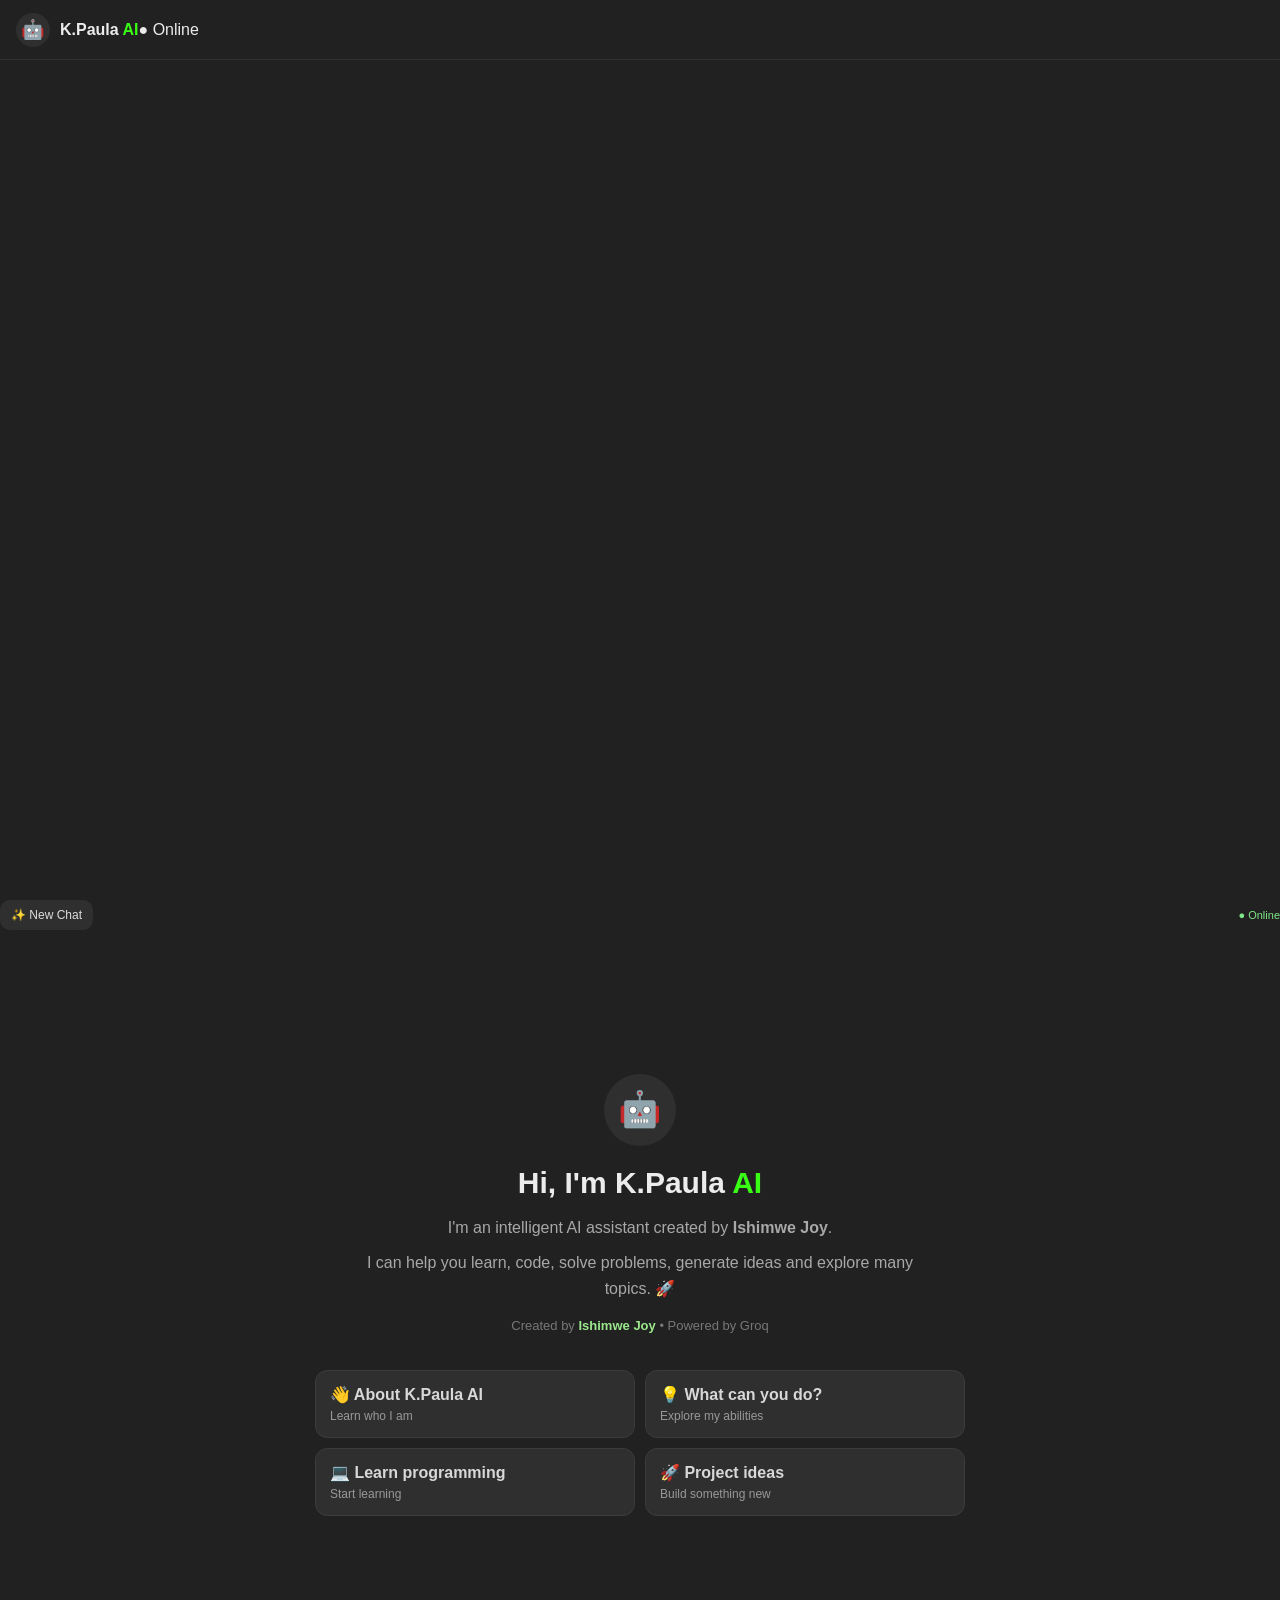
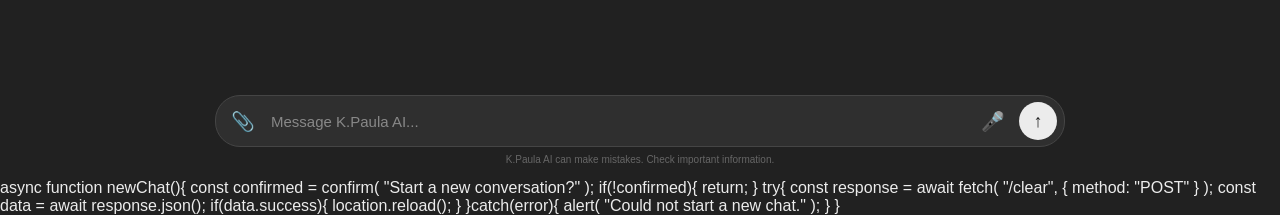
==== templates/index.html @ 1db521ae "Initial K.Paula AI version" ====
<!DOCTYPE html>
<html lang="en">
<head>
<meta charset="UTF-8">
<meta name="viewport" content="width=device-width, initial-scale=1.0">
<title>K.Paula AI</title>

<style>
*{box-sizing:border-box}

html,body{
    margin:0;
    width:100%;
    height:100%;
}

body{
    font-family:-apple-system,BlinkMacSystemFont,"Segoe UI",Roboto,Arial,sans-serif;
    background:#212121;
    color:#ececec;
}

.app{
    width:100%;
    height:100vh;
    display:flex;
    flex-direction:column;
}

/* HEADER */

.header{
    height:60px;
    flex-shrink:0;
    display:flex;
    align-items:center;
    padding:0 16px;
    background:#212121;
    border-bottom:1px solid #303030;
}

.brand{
    display:flex;
    align-items:center;
    gap:10px;
}

.brand-icon{
    width:34px;
    height:34px;
    border-radius:50%;
    display:flex;
    align-items:center;
    justify-content:center;
    background:#2f2f2f;
    font-size:19px;
}

.brand-name{
    font-size:16px;
    font-weight:600;
}

.brand-name span{
    color:#39ff14;
}

.online{
    margin-left:auto;
    font-size:11px;
    color:#7ee787;
}

/* CHAT */

.chat{
    flex:1;
    overflow-y:auto;
    padding-bottom:25px;
    scroll-behavior:smooth;
}

.conversation{
    width:100%;
    max-width:900px;
    margin:auto;
}

/* WELCOME */

.welcome{
    min-height:calc(100vh - 170px);
    display:flex;
    flex-direction:column;
    align-items:center;
    justify-content:center;
    padding:30px 20px;
    text-align:center;
}

.welcome-icon{
    width:72px;
    height:72px;
    border-radius:50%;
    display:flex;
    align-items:center;
    justify-content:center;
    background:#2f2f2f;
    font-size:35px;
    margin-bottom:20px;
}

.welcome h1{
    font-size:30px;
    margin:0 0 10px;
}

.welcome h1 span{
    color:#39ff14;
}

.welcome p{
    max-width:580px;
    margin:5px auto;
    color:#a8a8a8;
    line-height:1.6;
}

.creator{
    margin-top:10px!important;
    font-size:13px;
    color:#777!important;
}

.creator strong{
    color:#9be88c;
}

/* QUICK */

.quick-actions{
    width:100%;
    max-width:650px;
    display:grid;
    grid-template-columns:repeat(2,1fr);
    gap:10px;
    margin-top:28px;
}

.quick{
    background:#2f2f2f;
    border:1px solid #3b3b3b;
    border-radius:12px;
    padding:14px;
    text-align:left;
    color:#d8d8d8;
    cursor:pointer;
}

.quick:hover{
    background:#363636;
    border-color:#555;
}

.quick-title{
    font-weight:600;
    margin-bottom:5px;
}

.quick-text{
    font-size:12px;
    color:#999;
}

/* MESSAGES */

.message{
    width:100%;
    padding:20px;
    display:flex;
    animation:appear .18s ease;
}

@keyframes appear{
    from{
        opacity:0;
        transform:translateY(4px);
    }
    to{
        opacity:1;
        transform:translateY(0);
    }
}

.message.user{
    justify-content:flex-end;
}

.message.ai{
    justify-content:flex-start;
}

.user .message-content{
    max-width:75%;
    background:#303030;
    padding:11px 15px;
    border-radius:18px;
    color:#f1f1f1;
    line-height:1.5;
}

.ai .message-content{
    width:100%;
    max-width:760px;
    color:#ececec;
    line-height:1.65;
}

.ai-header{
    display:flex;
    align-items:center;
    gap:8px;
    margin-bottom:8px;
    font-size:13px;
    color:#aaa;
}

.ai-icon{
    width:25px;
    height:25px;
    border-radius:50%;
    display:flex;
    align-items:center;
    justify-content:center;
    background:#2f2f2f;
    font-size:14px;
}

/* MARKDOWN */

.ai-text p{
    margin:7px 0;
}

.ai-text h1,
.ai-text h2,
.ai-text h3{
    margin:18px 0 8px;
    color:#fff;
}

.ai-text ul,
.ai-text ol{
    padding-left:24px;
}

.ai-text li{
    margin:6px 0;
}

.ai-text strong{
    color:#fff;
}

.ai-text a{
    color:#7ee787;
}

/* CODE */

.code-wrapper{
    margin:12px 0;
    background:#111;
    border:1px solid #333;
    border-radius:10px;
    overflow:hidden;
}

.code-top{
    height:34px;
    display:flex;
    align-items:center;
    justify-content:space-between;
    padding:0 10px;
    background:#181818;
    color:#888;
    font-size:11px;
}

.copy-btn{
    border:0;
    background:#303030;
    color:#ccc;
    border-radius:6px;
    padding:5px 9px;
    font-size:11px;
    cursor:pointer;
}

pre{
    margin:0;
    padding:14px;
    overflow-x:auto;
    font-size:13px;
    line-height:1.55;
}

code{
    font-family:"SFMono-Regular",Consolas,"Liberation Mono",monospace;
}

/* TYPING */

.typing{
    display:none;
    max-width:900px;
    margin:auto;
    padding:0 20px 12px;
    color:#888;
    font-size:12px;
}

/* INPUT */

.input-section{
    flex-shrink:0;
    padding:10px 15px 14px;
    background:#212121;
}

.input-container{
    width:100%;
    max-width:850px;
    margin:auto;
}

.input-box{
    display:flex;
    align-items:center;
    gap:7px;
    padding:6px 7px 6px 8px;
    background:#2f2f2f;
    border:1px solid #454545;
    border-radius:25px;
}

.icon-btn{
    width:38px;
    height:38px;
    flex-shrink:0;
    border:0;
    border-radius:50%;
    background:transparent;
    color:#bbb;
    font-size:19px;
    cursor:pointer;
}

.icon-btn:hover{
    background:#404040;
    color:white;
}

#message{
    flex:1;
    min-width:0;
    border:0;
    outline:0;
    background:transparent;
    color:#fff;
    font-size:15px;
}

#message::placeholder{
    color:#888;
}

#send{
    width:38px;
    height:38px;
    flex-shrink:0;
    border:0;
    border-radius:50%;
    background:#ececec;
    color:#202020;
    font-size:18px;
    cursor:pointer;
}

#send:disabled{
    opacity:.4;
}

/* ATTACH MENU */

.attach-menu{
    position:fixed;
    bottom:82px;
    left:15px;
    display:none;
    flex-direction:column;
    gap:7px;
    padding:8px;
    background:#2f2f2f;
    border:1px solid #444;
    border-radius:14px;
    box-shadow:0 8px 30px rgba(0,0,0,.4);
}

.attach-item{
    border:0;
    background:#383838;
    color:#eee;
    padding:11px 15px;
    border-radius:10px;
    text-align:left;
    cursor:pointer;
}

.attach-item:hover{
    background:#454545;
}

/* PHOTO PREVIEW */

.preview{
    display:none;
    position:relative;
    margin-bottom:8px;
}

.preview img{
    width:75px;
    height:75px;
    object-fit:cover;
    border-radius:12px;
    border:1px solid #555;
}

.remove-photo{
    position:absolute;
    top:-6px;
    left:65px;
    width:22px;
    height:22px;
    border:0;
    border-radius:50%;
    background:#e74c3c;
    color:white;
    cursor:pointer;
}

.disclaimer{
    text-align:center;
    margin-top:7px;
    font-size:10px;
    color:#666;
}

/* MOBILE */

@media(max-width:600px){

    .header{
        height:58px;
    }

    .message{
        padding:16px 13px;
    }

    .user .message-content{
        max-width:84%;
    }

    .welcome{
        min-height:calc(100vh - 160px);
        padding:20px 15px;
    }

    .welcome h1{
        font-size:27px;
    }

    .welcome-icon{
        width:64px;
        height:64px;
        font-size:30px;
    }

    .quick-actions{
        grid-template-columns:1fr;
    }

    .ai .message-content{
        max-width:100%;
    }
}
</style>
</head>

<body>

<div class="app">

<header class="header">

    <div class="brand">

        <div class="brand-icon">
            🤖
        </div>

        <div class="brand-name">
            K.Paula <span>AI</span>
        </div>

    </div>

        ● Online
</div><div style="
    margin-left:auto;
    display:flex;
    align-items:center;
    gap:12px;
">

    <button
        onclick="newChat()"
        style="
            border:0;
            background:#2f2f2f;
            color:#ddd;
            border-radius:10px;
            padding:8px 11px;
            cursor:pointer;
            font-size:12px;
        "
    >
        ✨ New Chat
    </button>

    <div class="online">
        ● Online
    </div>

</div>

</header>


<main id="chat" class="chat">

<div class="conversation">

<section id="welcome" class="welcome">

    <div class="welcome-icon">
        🤖
    </div>

    <h1>
        Hi, I'm K.Paula <span>AI</span>
    </h1>

    <p>
        I'm an intelligent AI assistant created by
        <strong>Ishimwe Joy</strong>.
    </p>

    <p>
        I can help you learn, code, solve problems,
        generate ideas and explore many topics. 🚀
    </p>

    <p class="creator">
        Created by <strong>Ishimwe Joy</strong>
        • Powered by Groq
    </p>

    <div class="quick-actions">

        <div class="quick"
             onclick="quickMessage('Who are you and who created you?')">

            <div class="quick-title">
                👋 About K.Paula AI
            </div>

            <div class="quick-text">
                Learn who I am
            </div>

        </div>

        <div class="quick"
             onclick="quickMessage('What can you help me with?')">

            <div class="quick-title">
                💡 What can you do?
            </div>

            <div class="quick-text">
                Explore my abilities
            </div>

        </div>

        <div class="quick"
             onclick="quickMessage('Teach me something useful about programming')">

            <div class="quick-title">
                💻 Learn programming
            </div>

            <div class="quick-text">
                Start learning
            </div>

        </div>

        <div class="quick"
             onclick="quickMessage('Give me an interesting technology project idea')">

            <div class="quick-title">
                🚀 Project ideas
            </div>

            <div class="quick-text">
                Build something new
            </div>

        </div>

    </div>

</section>

</div>

</main>


<div id="typing" class="typing">
    🤖 K.Paula AI is thinking...
</div>


<section class="input-section">

<div class="input-container">

    <!-- PHOTO PREVIEW -->

    <div id="preview" class="preview">

        <img id="previewImage">

        <button
            class="remove-photo"
            onclick="removePhoto()">
            ×
        </button>

    </div>


    <!-- ATTACH MENU -->

    <div id="attachMenu" class="attach-menu">

        <button
            class="attach-item"
            onclick="openCamera()">
            📷 Take photo
        </button>

        <button
            class="attach-item"
            onclick="openGallery()">
            🖼️ Choose photo
        </button>

    </div>


    <div class="input-box">

        <button
            class="icon-btn"
            onclick="toggleAttachMenu()"
            aria-label="Attach">
            📎
        </button>

        <input
            id="message"
            type="text"
            placeholder="Message K.Paula AI..."
            autocomplete="off">

        <button
            class="icon-btn"
            onclick="startVoice()"
            aria-label="Voice">
            🎤
        </button>

        <button
            id="send"
            onclick="sendMessage()"
            aria-label="Send">
            ↑
        </button>

    </div>

    <div class="disclaimer">
        K.Paula AI can make mistakes. Check important information.
    </div>

</div>

</section>

</div>


<!-- HIDDEN FILE INPUTS -->

<input
    id="cameraInput"
    type="file"
    accept="image/*"
    capture="environment"
    hidden>

<input
    id="galleryInput"
    type="file"
    accept="image/*"
    hidden>


<script>

const input =
    document.getElementById("message");

const chat =
    document.getElementById("chat");

const welcome =
    document.getElementById("welcome");

const typing =
    document.getElementById("typing");

const sendButton =
    document.getElementById("send");

const attachMenu =
    document.getElementById("attachMenu");

const cameraInput =
    document.getElementById("cameraInput");

const galleryInput =
    document.getElementById("galleryInput");

const preview =
    document.getElementById("preview");

const previewImage =
    document.getElementById("previewImage");


let selectedPhoto = null;


/* ================= MARKDOWN ================= */

function markdownToHTML(text){

    let html = text;

    html = html
        .replace(/&/g,"&amp;")
        .replace(/</g,"&lt;")
        .replace(/>/g,"&gt;");

    html = html.replace(
        /```(\w+)?\n?([\s\S]*?)```/g,
        function(match,language,code){

            const lang =
                language || "code";

            const encoded =
                encodeURIComponent(
                    code.trim()
                );

            return `
            <div class="code-wrapper">

                <div class="code-top">

                    <span>${lang}</span>

                    <button
                        class="copy-btn"
                        onclick="copyCode(this,'${encoded}')">
                        Copy
                    </button>

                </div>

                <pre><code>${code.trim()}</code></pre>

            </div>`;
        }
    );

    html = html.replace(
        /\*\*(.*?)\*\*/g,
        "<strong>$1</strong>"
    );

    html = html.replace(
        /`([^`]+)`/g,
        "<code>$1</code>"
    );

    html = html.replace(
        /^### (.*)$/gm,
        "<h3>$1</h3>"
    );

    html = html.replace(
        /^## (.*)$/gm,
        "<h2>$1</h2>"
    );

    html = html.replace(
        /^# (.*)$/gm,
        "<h1>$1</h1>"
    );

    html = html.replace(
        /^[-*]\s+(.*)$/gm,
        "• $1"
    );

    html = html.replace(
        /\n/g,
        "<br>"
    );

    return html;
}


/* ================= ADD MESSAGE ================= */

function addMessage(text,type){

    if(welcome){
        welcome.style.display="none";
    }

    const row =
        document.createElement("div");

    row.className =
        "message " + type;

    const content =
        document.createElement("div");

    content.className =
        "message-content";

    if(type === "ai"){

        content.innerHTML = `

            <div class="ai-header">

                <div class="ai-icon">
                    🤖
                </div>

                <span>
                    K.Paula AI
                </span>

            </div>

            <div class="ai-text">
                ${markdownToHTML(text)}
            </div>

            <div style="
                margin-top:10px;
                display:flex;
                gap:7px;
            ">

                <button
                    class="copy-btn"
                    onclick="speakText(this)"
                    data-text="${encodeURIComponent(text)}">
                    🔊 Read aloud
                </button>

                <button
                    class="copy-btn"
                    onclick="stopSpeaking()">
                    ⏹️ Stop
                </button>

            </div>

        `;

    }else{

        content.textContent =
            text;

    }

    row.appendChild(content);

    chat
        .querySelector(".conversation")
        .appendChild(row);

    chat.scrollTop =
        chat.scrollHeight;

    return content;
}


/* ================= VOICE RESPONSE ================= */

function speakText(button){

    try{

        stopSpeaking();

        const encoded =
            button.getAttribute("data-text");

        const text =
            decodeURIComponent(encoded);

        if(!text){
            return;
        }

        const speech =
            new SpeechSynthesisUtterance(text);

        speech.lang = "en-US";

        speech.rate = 0.95;

        speech.pitch = 1;

        speech.volume = 1;

        speech.onstart = function(){

            button.textContent =
                "🔊 Speaking...";

        };

        speech.onend = function(){

            button.textContent =
                "🔊 Read aloud";

        };

        speech.onerror = function(){

            button.textContent =
                "🔊 Read aloud";

        };

        window.speechSynthesis.speak(
            speech
        );

    }catch(error){

        console.log(
            "Speech error:",
            error
        );

    }

}


function stopSpeaking(){

    if(
        "speechSynthesis" in window
    ){

        window.speechSynthesis.cancel();

    }

}


/* ================= QUICK MESSAGE ================= */

function quickMessage(text){

    input.value = text;

    sendMessage();

}


/* ================= ATTACH MENU ================= */

function toggleAttachMenu(){

    if(
        attachMenu.style.display ===
        "flex"
    ){

        attachMenu.style.display =
            "none";

    }else{

        attachMenu.style.display =
            "flex";

    }

}


function openCamera(){

    attachMenu.style.display =
        "none";

    cameraInput.click();

}


function openGallery(){

    attachMenu.style.display =
        "none";

    galleryInput.click();

}


/* ================= PHOTO ================= */

function handlePhoto(file){

    if(!file){
        return;
    }

    if(!file.type.startsWith("image/")){

        alert(
            "Please choose an image."
        );

        return;
    }

    selectedPhoto = file;

    const reader =
        new FileReader();

    reader.onload =
        function(event){

            previewImage.src =
                event.target.result;

            preview.style.display =
                "block";

        };

    reader.readAsDataURL(file);

}


cameraInput.addEventListener(
    "change",
    function(){

        handlePhoto(
            this.files[0]
        );

    }
);


galleryInput.addEventListener(
    "change",
    function(){

        handlePhoto(
            this.files[0]
        );

    }
);


function removePhoto(){

    selectedPhoto = null;

    previewImage.src = "";

    preview.style.display =
        "none";

    cameraInput.value = "";

    galleryInput.value = "";

}


/* ================= VOICE ================= */

function startVoice(){

    const SpeechRecognition =
        window.SpeechRecognition ||
        window.webkitSpeechRecognition;

    if(!SpeechRecognition){

        alert(
            "Voice input is not supported by this browser."
        );

        return;
    }

    const recognition =
        new SpeechRecognition();

    recognition.lang =
        "en-US";

    recognition.interimResults =
        false;

    recognition.continuous =
        false;

    recognition.onstart =
        function(){

            input.placeholder =
                "🎤 Listening...";

        };

    recognition.onresult =
        function(event){

            const text =
                event.results[0][0].transcript;

            input.value =
                text;

        };

    recognition.onerror =
        function(){

            input.placeholder =
                "Message K.Paula AI...";

        };

    recognition.onend =
        function(){

            input.placeholder =
                "Message K.Paula AI...";

        };

    recognition.start();

}


/* ================= COPY CODE ================= */

async function copyCode(button,encoded){

    try{

        const code =
            decodeURIComponent(encoded);

        await navigator.clipboard
            .writeText(code);

        button.textContent =
            "Copied ✓";

        setTimeout(
            function(){

                button.textContent =
                    "Copy";

            },
            1500
        );

    }catch(error){

        button.textContent =
            "Copy failed";

    }

}


/* ================= SEND ================= */

async function sendMessage(){

    const message = input.value.trim();

    if(!message && !selectedPhoto){
        return;
    }

    addMessage(
        selectedPhoto
            ? "📷 " + selectedPhoto.name +
              (message ? "\n" + message : "")
            : message,
        "user"
    );

    input.value = "";

    sendButton.disabled = true;
    typing.style.display = "block";

    const thinking = addMessage(
        "🤔 K.Paula AI is thinking...",
        "ai"
    );

    try {

        const formData = new FormData();

        formData.append(
            "message",
            message
        );

        if(selectedPhoto){

            formData.append(
                "image",
                selectedPhoto
            );

        }

        const response = await fetch(
            "/chat",
            {
                method: "POST",
                body: formData
            }
        );

        const data =
            await response.json();

        if(response.ok){

            thinking.innerHTML = `

                <div class="ai-header">

                    <div class="ai-icon">
                        🤖
                    </div>

                    <span>
                        K.Paula AI
                    </span>

                </div>

                <div class="ai-text">
                    ${markdownToHTML(
                        data.reply ||
                        "I didn't receive a response."
                    )}
                </div>

                <div style="
                    margin-top:10px;
                    display:flex;
                    gap:7px;
                ">

                    <button
                        class="copy-btn"
                        onclick="speakText(this)"
                        data-text="${encodeURIComponent(
                            data.reply || ""
                        )}">
                        🔊 Read aloud
                    </button>

                    <button
                        class="copy-btn"
                        onclick="stopSpeaking()">
                        ⏹️ Stop
                    </button>

                </div>

            `;

        }else{

            thinking.innerHTML = `

                <div class="ai-header">

                    <div class="ai-icon">
                        🤖
                    </div>

                    <span>
                        K.Paula AI
                    </span>

                </div>

                <div class="ai-text">
                    ⚠️ ${
                        data.reply ||
                        "Something went wrong."
                    }
                </div>

            `;

        }

    } catch(error) {

        console.error(error);

        thinking.innerHTML = `

            <div class="ai-header">

                <div class="ai-icon">
                    🤖
                </div>

                <span>
                    K.Paula AI
                </span>

            </div>

            <div class="ai-text">
                ❌ I couldn't connect to K.Paula AI.
                Please check the server.
            </div>

        `;

    }

    typing.style.display = "none";

    sendButton.disabled = false;

    input.focus();

    removePhoto();
}

/* ================= ENTER ================= */

input.addEventListener(
    "keydown",
    function(event){

        if(event.key === "Enter"){

            event.preventDefault();

            sendMessage();

        }

    }
);


/* ================= CLOSE MENU ================= */

document.addEventListener(
    "click",
    function(event){

        if(
            !event.target.closest(".input-box") &&
            !event.target.closest(".attach-menu")
        ){

            attachMenu.style.display =
                "none";

        }

    }
);

</script>async function newChat(){

    const confirmed =
        confirm(
            "Start a new conversation?"
        );

    if(!confirmed){
        return;
    }

    try{

        const response =
            await fetch(
                "/clear",
                {
                    method: "POST"
                }
            );

        const data =
            await response.json();

        if(data.success){

            location.reload();

        }

    }catch(error){

        alert(
            "Could not start a new chat."
        );

    }

}

</body>
</html>
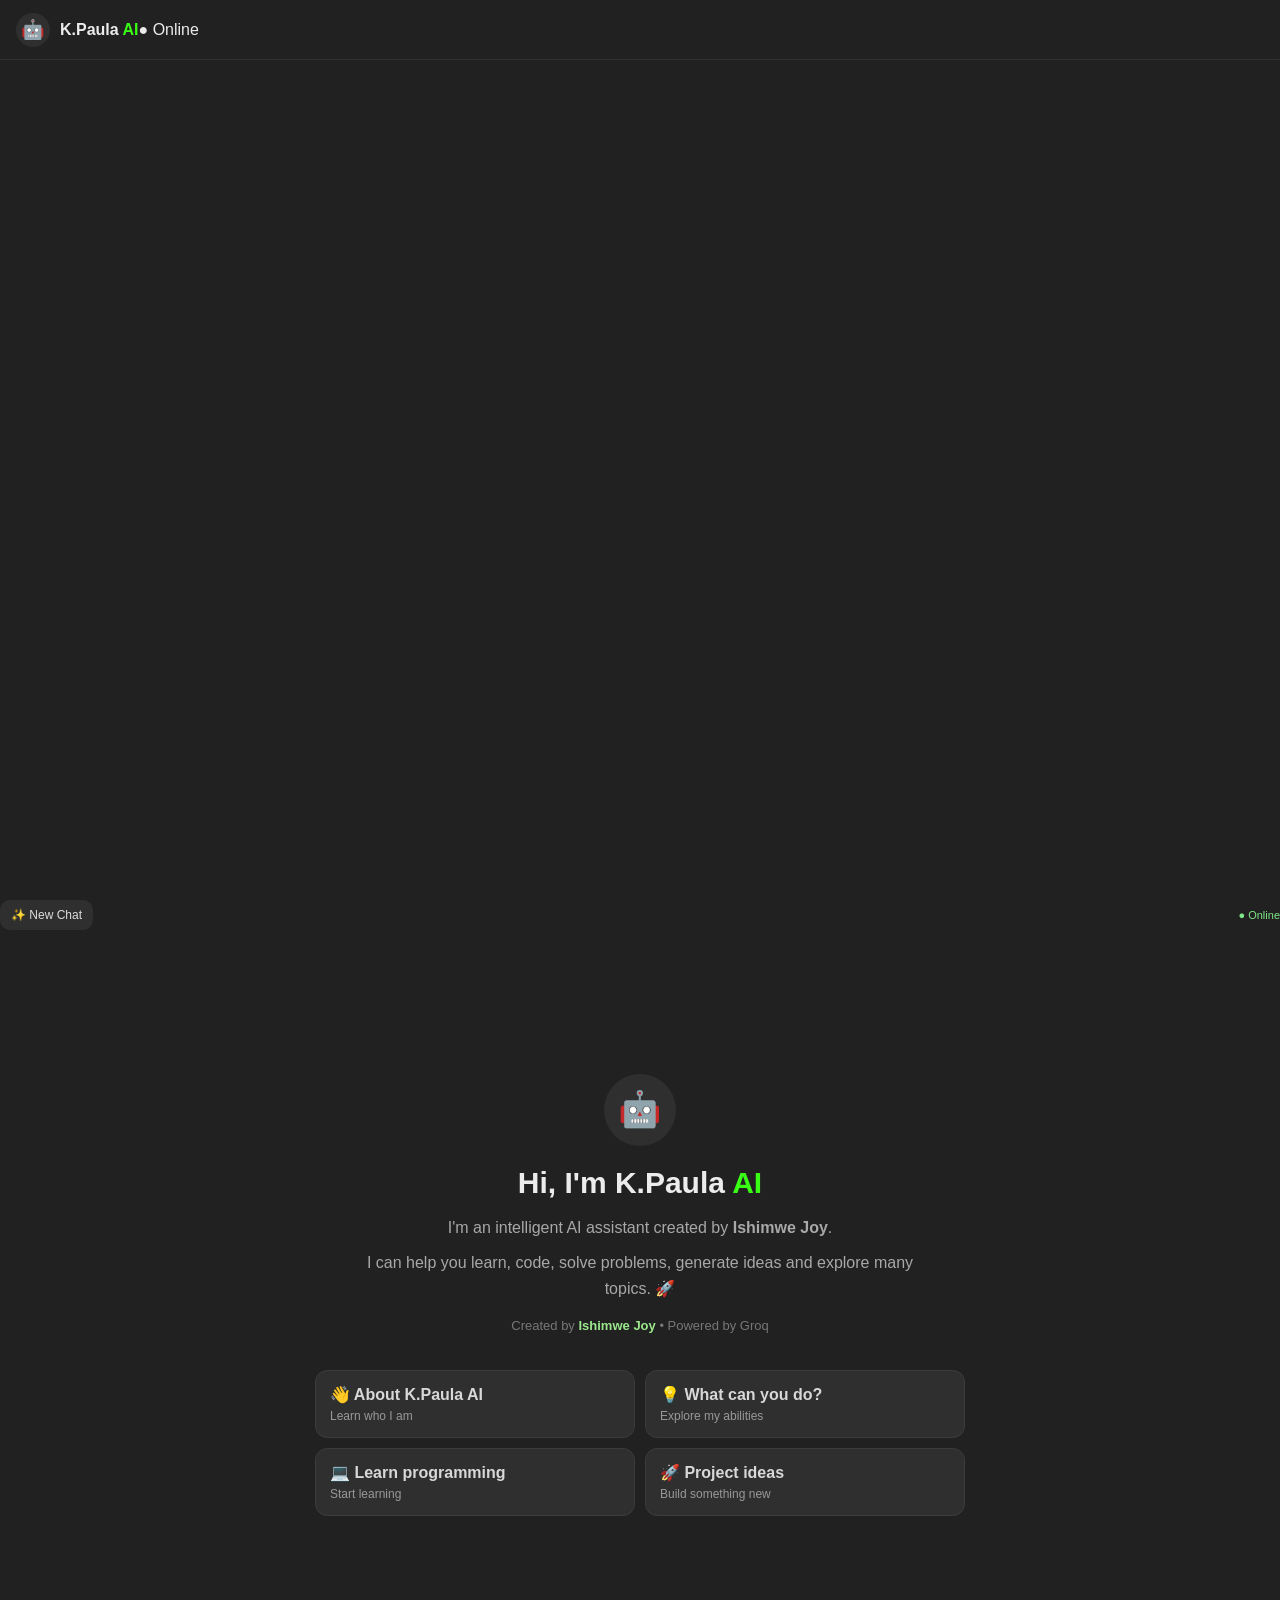
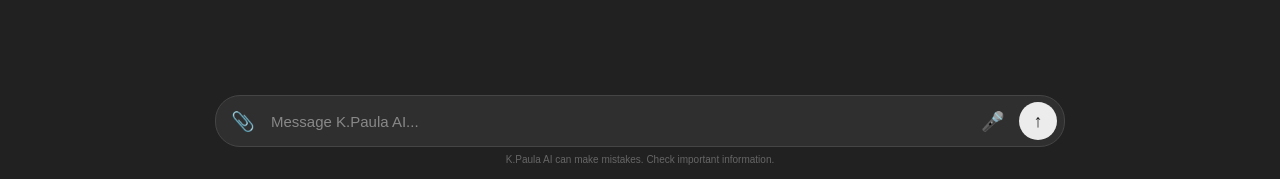
==== commit 453f6ee2: "Fix new chat script" ====
--- a/templates/index.html
+++ b/templates/index.html
@@ -1463,7 +1463,7 @@
     }
 );
 
-</script>async function newChat(){
+async function newChat(){
 
     const confirmed =
         confirm(
@@ -1503,5 +1503,6 @@
 
 }
 
+</script>
 </body>
 </html>
